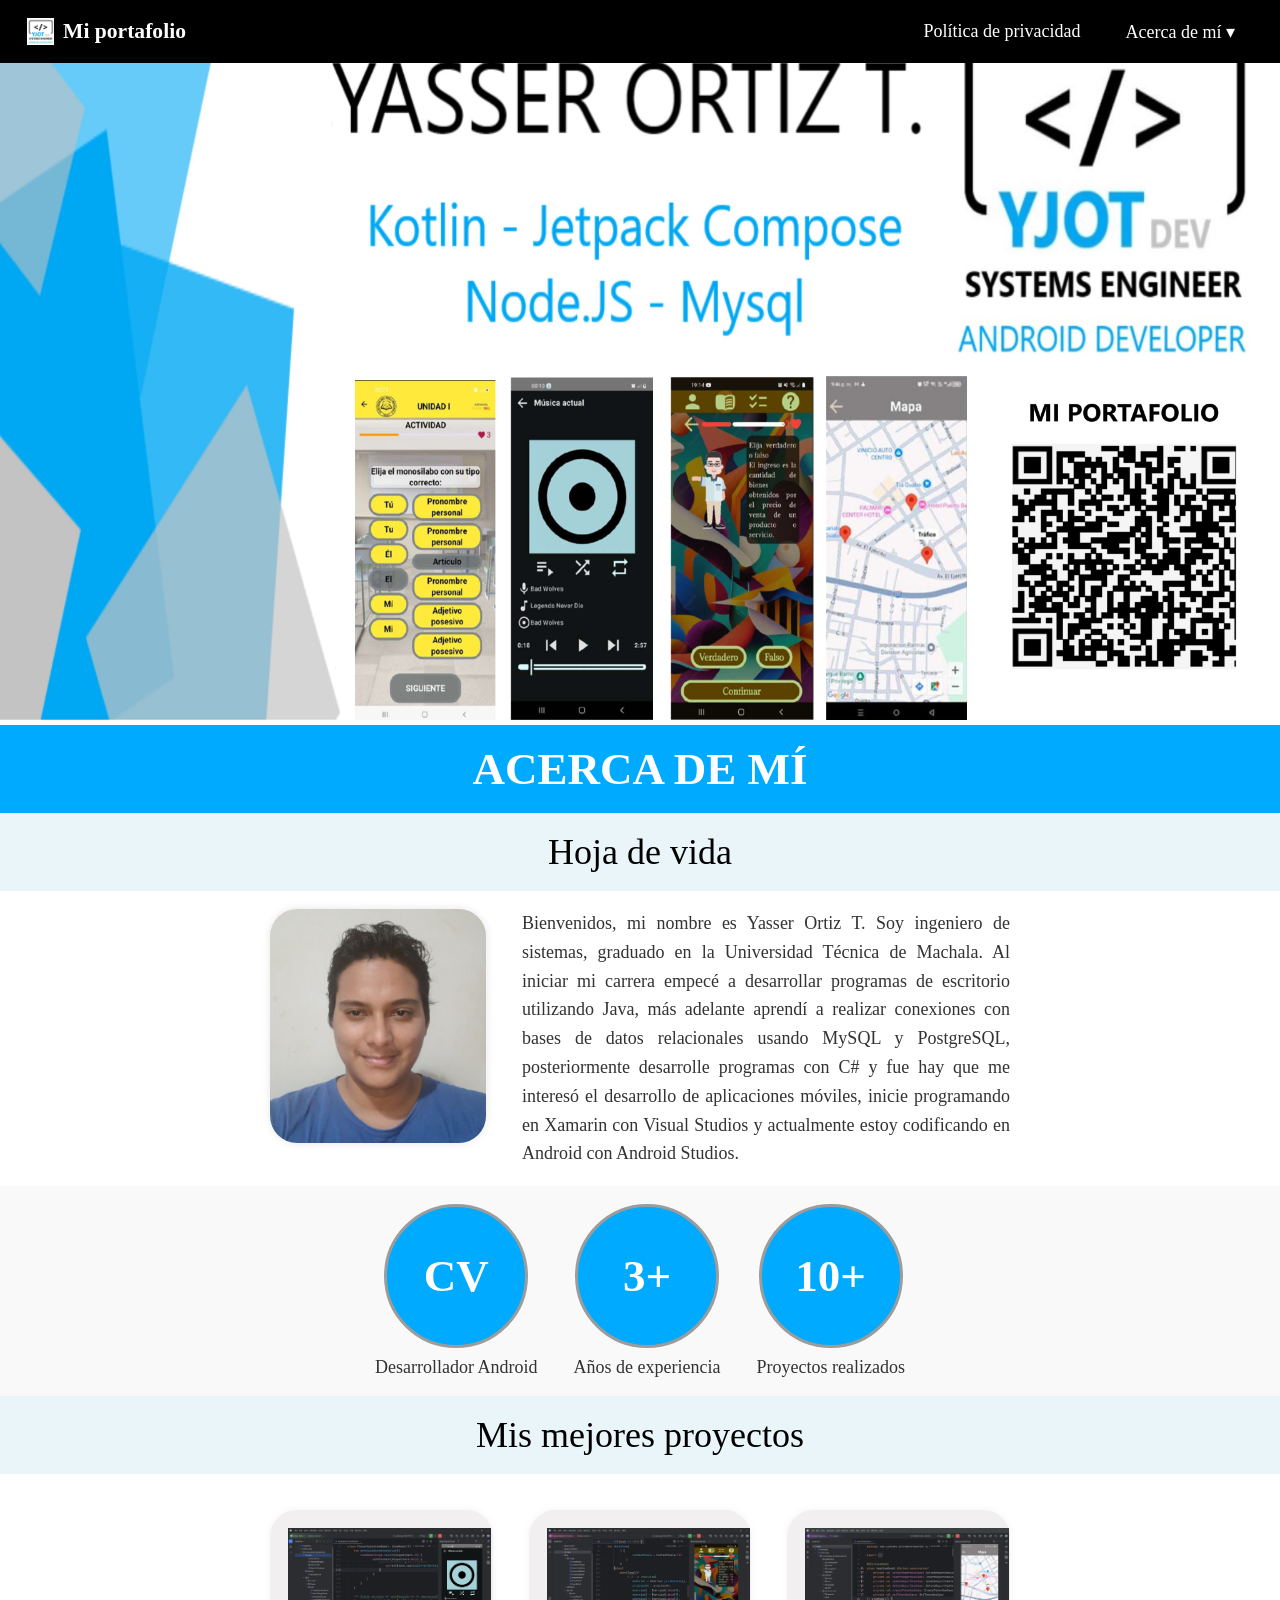
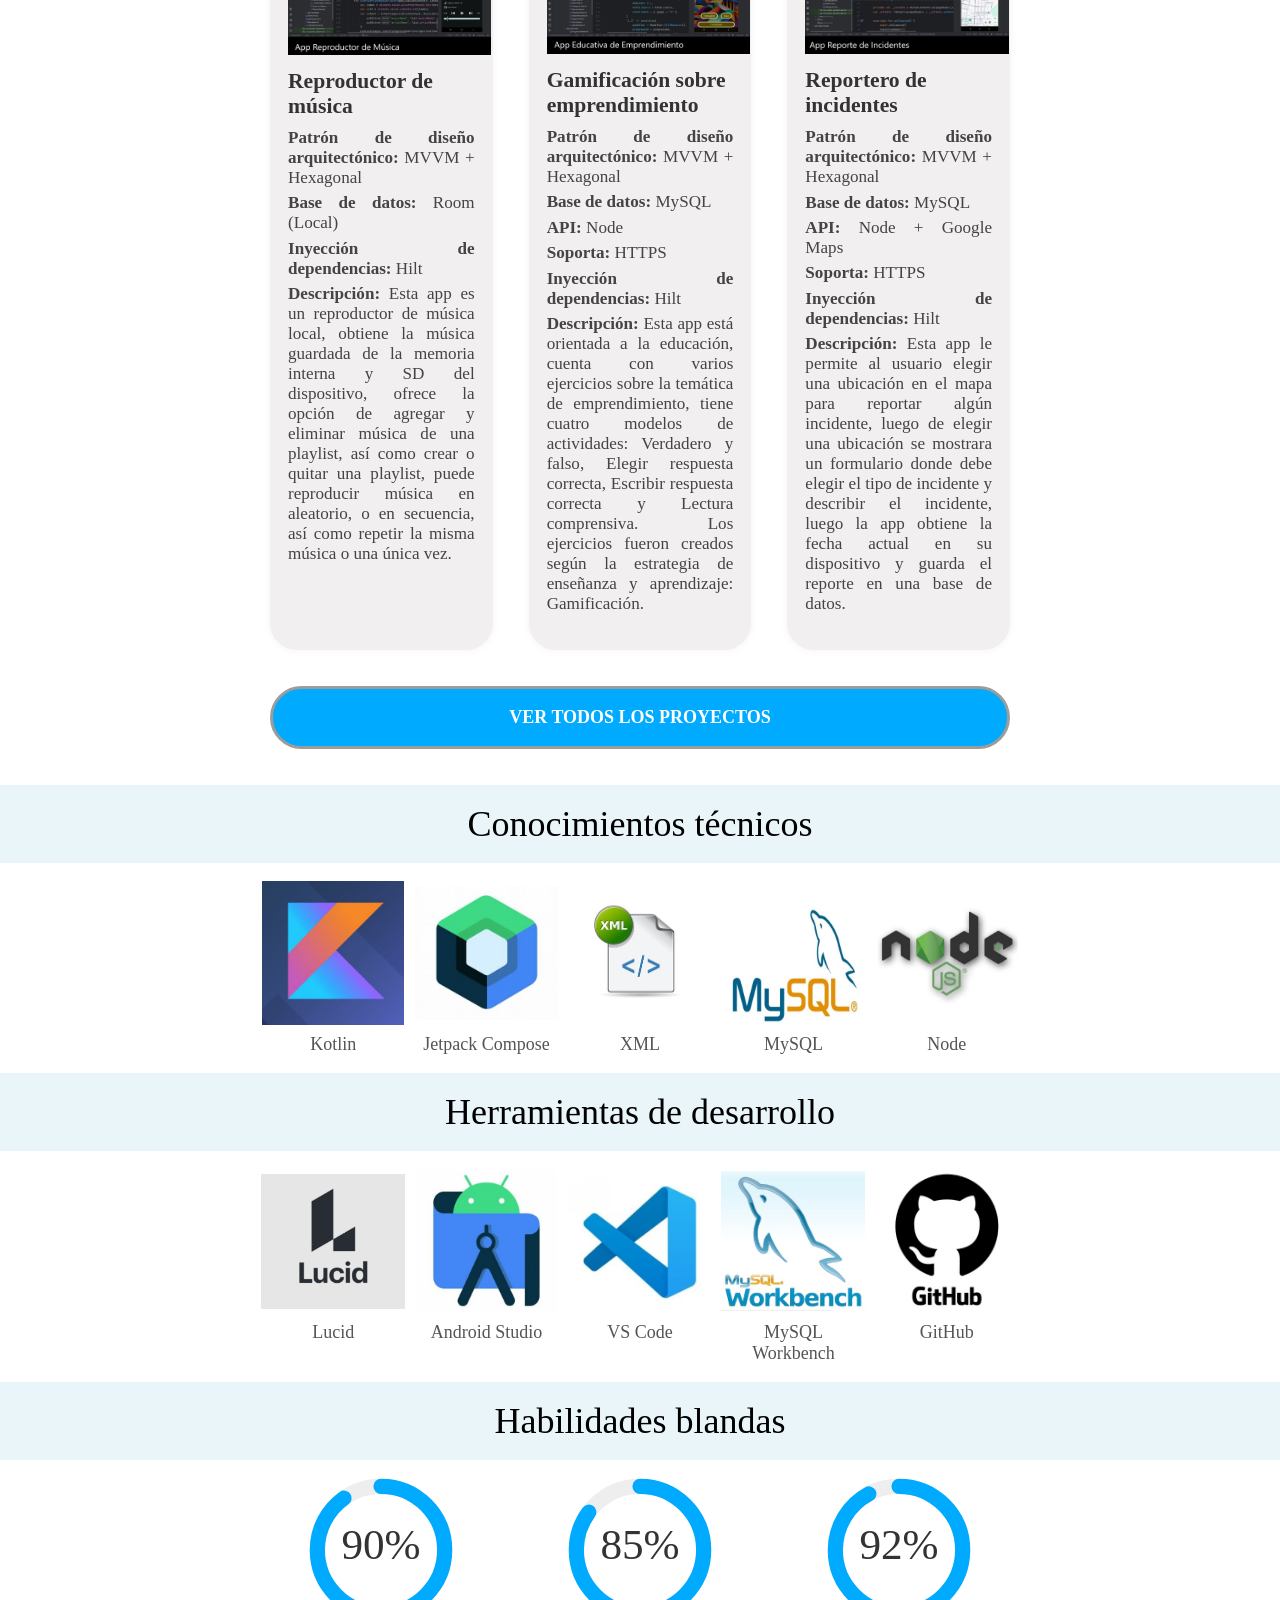
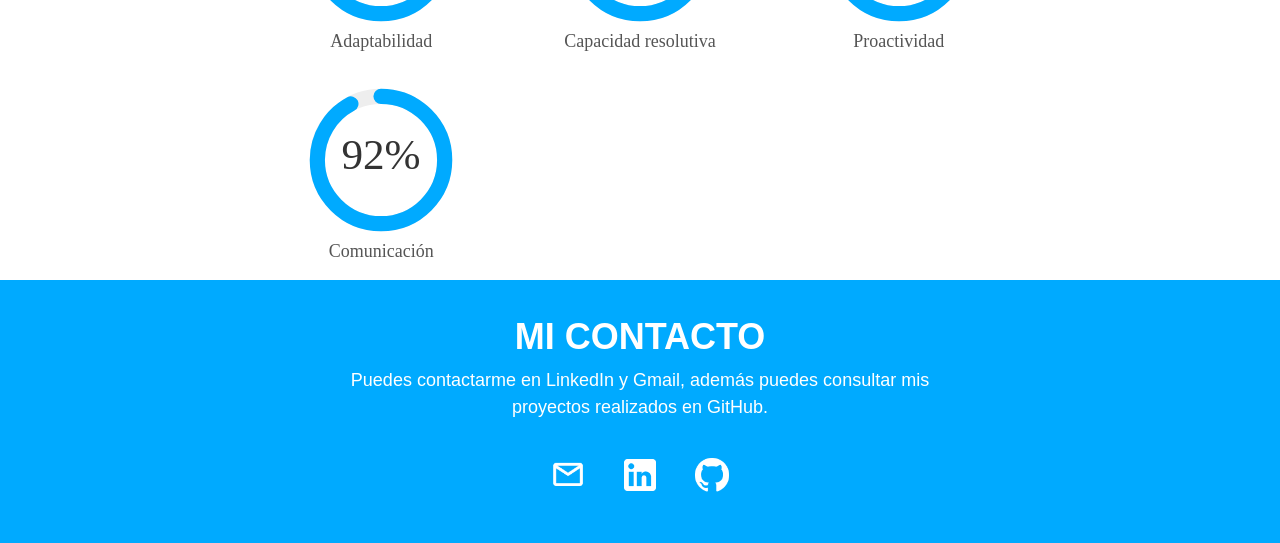
==== index.html @ 859056b4 "Mi sitio web" ====
<!DOCTYPE html>
<html lang="es">

<head>
  <meta charset="UTF-8">
  <meta name="viewport" content="width=device-width, initial-scale=1.0">
  <title>Mi portafolio | Yasser Ortiz J.</title>
  <link rel="stylesheet" href="style.css">
</head>

<body>
  <header class="main-header">
    <nav class="navbar">
      <div class="logo">
        <img src="assets/header-footer/logo.jpg" alt="Logo">
        <span>Mi portafolio</span>
      </div>

      <ul class="nav-links">
        <li><a href="privacidad.html">Política de privacidad</a></li>
        <li class="dropdown">
          <a href="#">Acerca de mí ▾</a>
          <ul class="dropdown-menu">
            <li><a href="index.html">Mi currículo</a></li>
            <li><a href="proyectos.html">Mis proyectos</a></li>
          </ul>
        </li>
      </ul>
    </nav>

    <div class="hero-image">
      <img src="assets/header-footer/portada.jpg" alt="Imagen de portada">
    </div>
  </header>

  <h2 class="titulo">ACERCA DE MÍ</h2>
  <p class="subtitulo">Hoja de vida</p>
  <section class="acerca-de-mi">
    <div class="perfil">
      <img class="foto-perfil" src="assets/acerca-de-mi/foto-yasser.jpg" alt="Foto de Yasser Ortiz T.">
      <p>
        Bienvenidos, mi nombre es Yasser Ortiz T. Soy ingeniero de sistemas, graduado en la Universidad Técnica de
        Machala.
        Al iniciar mi carrera empecé a desarrollar programas de escritorio utilizando Java, más adelante aprendí a
        realizar conexiones con bases de datos relacionales usando MySQL y PostgreSQL, posteriormente desarrolle
        programas con C# y fue hay que me interesó el desarrollo de aplicaciones móviles, inicie programando en Xamarin
        con Visual Studios y actualmente estoy codificando en Android con Android Studios.
      </p>
    </div>
  </section>
  
  <section class="estadisticas">
    <div class="item">
      <a class="icono clickable" href="assets/acerca-de-mi/cv-yjot-dev.pdf" target="_blank">CV</a>
      <p>Desarrollador Android</p>
    </div>
    <div class="item">
      <div class="icono">3+</div>
      <p>Años de experiencia</p>
    </div>
    <div class="item">
      <div class="icono">10+</div>
      <p>Proyectos realizados</p>
    </div>
  </section>

  <p class="subtitulo">Mis mejores proyectos</p>
  <section class="proyectos-destacados">
    <div class="proyectos-grid-1">
      <div class="proyecto">
        <a href="https://github.com/yjot-dev/Rep-PlayerMusic/tree/v5-test" target="_blank">
          <img class="proyectos-1-img" src="assets/mis-proyectos/Android6.jpg" alt="Reproductor de música">
        </a>
        <h3>Reproductor de música</h3>
        <ul>
          <li><strong>Patrón de diseño arquitectónico:</strong> MVVM + Hexagonal</li>
          <li><strong>Base de datos:</strong> Room (Local)</li>
          <li><strong>Inyección de dependencias:</strong> Hilt</li>
          <li><strong>Descripción:</strong> Esta app es un reproductor de música local, obtiene la música guardada de la
            memoria interna y SD del dispositivo, ofrece la opción de agregar y eliminar música de una playlist, así
            como crear o quitar una playlist, puede reproducir música en aleatorio, o en secuencia, así como repetir la
            misma música o una única vez.</li>
        </ul>
      </div>

      <div class="proyecto">
        <a href="https://github.com/yjot-dev/Rep-EMP/tree/v3-test" target="_blank">
          <img class="proyectos-1-img" src="assets/mis-proyectos/Android7.jpg" alt="Gamificación sobre emprendimiento">
        </a>
        <h3>Gamificación sobre emprendimiento</h3>
        <ul>
          <li><strong>Patrón de diseño arquitectónico:</strong> MVVM + Hexagonal</li>
          <li><strong>Base de datos:</strong> MySQL</li>
          <li><strong>API:</strong> Node</li>
          <li><strong>Soporta:</strong> HTTPS</li>
          <li><strong>Inyección de dependencias:</strong> Hilt</li>
          <li><strong>Descripción:</strong> Esta app está orientada a la educación, cuenta con varios ejercicios sobre
            la temática de emprendimiento, tiene cuatro modelos de actividades: Verdadero y falso, Elegir respuesta
            correcta, Escribir respuesta correcta y Lectura comprensiva. Los ejercicios fueron creados según la
            estrategia de enseñanza y aprendizaje: Gamificación.</li>
        </ul>
      </div>

      <div class="proyecto">
        <a href="https://github.com/yjot-dev/Rep-AccidentReporter/tree/v2-test" target="_blank">
          <img class="proyectos-1-img" src="assets/mis-proyectos/Android8.jpg" alt="Reportero de incidentes">
        </a>
        <h3>Reportero de incidentes</h3>
        <ul>
          <li><strong>Patrón de diseño arquitectónico:</strong> MVVM + Hexagonal</li>
          <li><strong>Base de datos:</strong> MySQL</li>
          <li><strong>API:</strong> Node + Google Maps</li>
          <li><strong>Soporta:</strong> HTTPS</li>
          <li><strong>Inyección de dependencias:</strong> Hilt</li>
          <li><strong>Descripción:</strong> Esta app le permite al usuario elegir una ubicación en el mapa para reportar
            algún incidente, luego de elegir una ubicación se mostrara un formulario donde debe elegir el tipo de
            incidente y describir el incidente, luego la app obtiene la fecha actual en su dispositivo y guarda el
            reporte en una base de datos.</li>
        </ul>
      </div>
    </div>

    <div class="ver-todos">
      <a href="proyectos.html" class="btn-proyectos clickable">VER TODOS LOS PROYECTOS</a>
    </div>
  </section>

  <p class="subtitulo">Conocimientos técnicos</p>
  <section class="skills-section">
    <div class="skills-grid">
      <div class="skill-item">
        <img src="assets/acerca-de-mi/kotlin.jpg" alt="Kotlin">
        <span>Kotlin</span>
      </div>
      <div class="skill-item">
        <img src="assets/acerca-de-mi/jetpack-compose.jpg" alt="Jetpack Compose">
        <span>Jetpack Compose</span>
      </div>
      <div class="skill-item">
        <img src="assets/acerca-de-mi/xml.jpg" alt="XML">
        <span>XML</span>
      </div>
      <div class="skill-item">
        <img src="assets/acerca-de-mi/mysql.jpg" alt="MySQL">
        <span>MySQL</span>
      </div>
      <div class="skill-item">
        <img src="assets/acerca-de-mi/nodejs.jpg" alt="Node">
        <span>Node</span>
      </div>
    </div>
  </section>

  <p class="subtitulo">Herramientas de desarrollo</p>
  <section class="skills-section">
    <div class="skills-grid">
      <div class="skill-item">
        <img src="assets/acerca-de-mi/lucid.jpg" alt="Lucid">
        <span>Lucid</span>
      </div>
      <div class="skill-item">
        <img src="assets/acerca-de-mi/android-studios.jpg" alt="Android Studio">
        <span>Android Studio</span>
      </div>
      <div class="skill-item">
        <img src="assets/acerca-de-mi/visual-studio-code.jpg" alt="Visual Studio Code">
        <span>VS Code</span>
      </div>
      <div class="skill-item">
        <img src="assets/acerca-de-mi/mysql-workbench.jpg" alt="MySQL Workbench">
        <span>MySQL Workbench</span>
      </div>
      <div class="skill-item">
        <img src="assets/acerca-de-mi/github.jpg" alt="GitHub">
        <span>GitHub</span>
      </div>
    </div>
  </section>

  <p class="subtitulo">Habilidades blandas</p>
  <section class="habilidades-blandas">
    <div class="charts-container">
      <div class="chart">
        <svg class="pie" viewBox="0 0 36 36">
          <path class="circle-bg" d="M18 2.0845 a 15.9155 15.9155 0 1 1 0 31.831 a 15.9155 15.9155 0 1 1 0 -31.831" />
          <path class="circle" stroke-dasharray="90, 10"
            d="M18 2.0845 a 15.9155 15.9155 0 1 1 0 31.831 a 15.9155 15.9155 0 1 1 0 -31.831" />
          <text x="18" y="20.35" class="percentage">90%</text>
        </svg>
        <p>Adaptabilidad</p>
      </div>

      <div class="chart">
        <svg class="pie" viewBox="0 0 36 36">
          <path class="circle-bg" d="M18 2.0845 a 15.9155 15.9155 0 1 1 0 31.831 a 15.9155 15.9155 0 1 1 0 -31.831" />
          <path class="circle" stroke-dasharray="85, 15"
            d="M18 2.0845 a 15.9155 15.9155 0 1 1 0 31.831 a 15.9155 15.9155 0 1 1 0 -31.831" />
          <text x="18" y="20.35" class="percentage">85%</text>
        </svg>
        <p>Capacidad resolutiva</p>
      </div>

      <div class="chart">
        <svg class="pie" viewBox="0 0 36 36">
          <path class="circle-bg" d="M18 2.0845 a 15.9155 15.9155 0 1 1 0 31.831 a 15.9155 15.9155 0 1 1 0 -31.831" />
          <path class="circle" stroke-dasharray="92, 8"
            d="M18 2.0845 a 15.9155 15.9155 0 1 1 0 31.831 a 15.9155 15.9155 0 1 1 0 -31.831" />
          <text x="18" y="20.35" class="percentage">92%</text>
        </svg>
        <p>Proactividad</p>
      </div>

      <div class="chart">
        <svg class="pie" viewBox="0 0 36 36">
          <path class="circle-bg" d="M18 2.0845 a 15.9155 15.9155 0 1 1 0 31.831 a 15.9155 15.9155 0 1 1 0 -31.831" />
          <path class="circle" stroke-dasharray="92, 8"
            d="M18 2.0845 a 15.9155 15.9155 0 1 1 0 31.831 a 15.9155 15.9155 0 1 1 0 -31.831" />
          <text x="18" y="20.35" class="percentage">92%</text>
        </svg>
        <p>Comunicación</p>
      </div>
    </div>
  </section>

  <footer class="footer">
    <h2>MI CONTACTO</h2>
    <p>Puedes contactarme en LinkedIn y Gmail, además puedes consultar mis proyectos realizados en GitHub.</p>
    <div class="footer-icons">
      <a href="mailto:2010guabo@gmail.com" aria-label="Correo">
        <img src="assets/header-footer/email.png" alt="Email">
      </a>
      <a href="https://ec.linkedin.com/in/yjot-dev" target="_blank" aria-label="LinkedIn">
        <img src="assets/header-footer/linkedin.png" alt="LinkedIn">
      </a>
      <a href="https://github.com/yjot-dev" target="_blank" aria-label="GitHub">
        <img src="assets/header-footer/github.png" alt="GitHub">
      </a>
    </div>
  </footer>
</body>

</html>
---- style.css ----
/* Limpieza general del navegador */
* {
  margin: 0;
  padding: 0;
  box-sizing: border-box;
}

html,
body {
  width: 100%;
  overflow-x: hidden;
}

/* Escala de tamaño de textos */
html {
  font-size: 18px;
}

/* Sitio web responsive */
@media (max-width: 768px) {
  .acerca-de-mi,
  .estadisticas,
  .proyectos-destacados,
  .skills-section,
  .habilidades-blandas,
  .aviso,
  .privacidad,
  .mis-proyectos {
    padding-left: 1rem;
    padding-right: 1rem;
  }
}

/* Encabezado */
.main-header {
  position: relative;
}

.navbar {
  position: fixed;
  top: 0;
  width: 100%;
  background-color: #000;
  color: white;
  display: flex;
  justify-content: space-between;
  align-items: center;
  padding: 1rem 1.5rem;
  z-index: 1000;
}

.logo {
  display: flex;
  align-items: center;
  gap: 0.5rem;
}

.logo img {
  width: 1.5rem;
  height: 1.5rem;
}

.logo span {
  font-size: 1.2rem;
  font-weight: bold;
}

.nav-links {
  list-style: none;
  display: flex;
  align-items: center;
  gap: 0.5rem;
}

.nav-links a {
  font-size: 1rem;
  position: relative;
  padding: 1rem;
  color: white;
  text-decoration: none;
}

.nav-links a:hover {
  background-color: #494949;
}

/* Menu desplegable hacia abajo */
.dropdown {
  position: relative;
}

.dropdown-menu {
  display: none;
  position: absolute;
  top: 160%;
  right: 0;
  background-color: #000;
  list-style: none;
  padding: 0.5rem 0rem;
  min-width: 10rem;
}

.dropdown-menu li a {
  display: block;
  padding: 0.5rem 1rem;
  color: white;
  text-decoration: none;
}

.dropdown:hover .dropdown-menu {
  display: block;
}

/* Imagen de portada */
.hero-image img {
  width: 100%;
  height: auto;
}

/* Titulos del sitio web */
.titulo {
  text-align: center;
  font-size: 2.5rem;
  color: white;
  background-color: #00aaff;
  padding: 1rem 0rem;
}

/* Subtitulos del sitio web */
.subtitulo {
  text-align: center;
  font-size: 2rem;
  color: black;
  background-color: #eaf5fa;
  padding: 1rem 0rem;
}

/* Pagina index (Mi curriculo) */
.acerca-de-mi {
  padding: 1rem 15rem;
  background-color: #ffffff;
  color: #333;
  margin: auto;
}

.perfil {
  display: flex;
  flex-direction: row;
  align-items: flex-start;
  gap: 2rem;
  flex-wrap: wrap;
}

.foto-perfil {
  width: 12rem;
  height: auto;
  border-radius: 1.5rem;
  box-shadow: 0 0 0.5rem rgba(0, 0, 0, 0.1);
}

.perfil p {
  flex: 1;
  font-size: 1rem;
  line-height: 1.6;
  text-align: justify;
}

.estadisticas {
  display: flex;
  justify-content: center;
  gap: 2rem;
  padding: 1rem 15rem;
  background-color: #f9f9f9;
  flex-wrap: wrap;
  text-align: center;
}

.item {
  display: flex;
  flex-direction: column;
  align-items: center;
}

.icono {
  width: 8rem;
  height: 8rem;
  background-color: #00aaff;
  color: white;
  font-size: 2.5rem;
  font-weight: bold;
  border-radius: 50%;
  display: flex;
  justify-content: center;
  align-items: center;
  margin-bottom: 0.5rem;
  text-decoration: none;
  border: 0.2rem solid #9c9c9c;
}

.icono:hover {
  transform: scale(1.05);
}

.icono.clickable {
  cursor: pointer;
  transition: background-color 0.3s ease;
}

.icono.clickable:hover {
  background-color: #048bcf;
}

.item p {
  font-size: 1rem;
  color: #333;
}

.proyectos-destacados {
  padding: 2rem 15rem;
  background-color: #ffffff;
  margin: auto;
}

.proyectos-grid-1 {
  display: grid;
  grid-template-columns: repeat(auto-fit, minmax(12rem, 1fr));
  gap: 2rem;
}

.proyectos-1-img {
  width: 11.3rem;
  height: auto;
  object-fit: contain;
  margin-bottom: 0.5rem;
}

.ver-todos {
  text-align: center;
  margin-top: 2rem;
}

.btn-proyectos {
  padding: 1rem 1.5rem;
  background-color: #00aaff;
  color: white;
  font-size: 1rem;
  font-weight: bold;
  border-radius: 6rem;
  display: flex;
  justify-content: center;
  align-items: center;
  text-decoration: none;
  border: 0.2rem solid #9c9c9c;
}

.btn-proyectos:hover {
  transform: scale(1.05);
}

.btn-proyectos.clickable {
  cursor: pointer;
  transition: background-color 0.3s ease;
}

.btn-proyectos.clickable:hover {
  background-color: #048bcf;
}

.skills-section {
  padding: 1rem 15rem;
  margin: auto;
  text-align: center;
}

.skills-grid {
  display: grid;
  grid-template-columns: repeat(auto-fit, minmax(6rem, 1fr));
  gap: 1.5rem;
  justify-items: center;
}

.skill-item {
  display: flex;
  flex-direction: column;
  align-items: center;
  transition: transform 0.3s ease;
}

.skill-item img {
  width: 8rem;
  height: 8rem;
  object-fit: contain;
  margin-bottom: 0.5rem;
}

.skill-item span {
  font-size: 1rem;
  color: #555;
}

.skill-item:hover {
  transform: scale(1.05);
}

.habilidades-blandas {
  padding: 1rem 15rem;
  text-align: center;
  margin: auto;
}

.charts-container {
  display: grid;
  grid-template-columns: repeat(auto-fit, minmax(9rem, 1fr));
  gap: 2rem;
  justify-items: center;
}

.chart {
  display: flex;
  flex-direction: column;
  align-items: center;
}

.pie {
  width: 8rem;
  height: 8rem;
}

.pie:hover {
  transform: scale(1.05);
}

.circle-bg {
  fill: none;
  stroke: #eee;
  stroke-width: 3.8;
}

.circle {
  fill: none;
  stroke: #00aaff;
  stroke-width: 3.8;
  stroke-linecap: round;
  transition: stroke-dasharray 0.6s ease;
}

.percentage {
  font-size: 0.6rem;
  text-anchor: middle;
  fill: #333;
}

.chart p {
  margin-top: 0.5rem;
  font-size: 1rem;
  color: #555;
}

/* Pagina privacidad (Politica de privacidad) */
.aviso {
  background-color: #eaf5fa;
  padding: 1rem 15rem;
  margin: auto;
  color: black;
}

.aviso p {
  text-align: justify;
  line-height: 1.5;
}

.privacidad {
  background-color: #ffffff;
  padding-left: 15rem;
  padding-right: 15rem;
  padding-bottom: 1rem;
  margin: auto;
  color: black;
}

.privacidad h3 {
  margin-top: 1.5rem;
  font-size: 1.2rem;
}

.privacidad p {
  margin-bottom: 1rem;
}

.privacidad ul {
  list-style: disc;
  padding-left: 1.5rem;
  margin-bottom: 1rem;
}

.privacidad .p .li {
  line-height: 1.5;
  text-align: justify;
}

/* Pagina proyectos (Mis proyectos) */
.mis-proyectos {
  padding: 1rem 15rem;
  background-color: #ffffff;
  margin: auto;
  text-align: center;
}

.proyectos-grid-2 {
  display: grid;
  grid-template-columns: repeat(auto-fit, minmax(15rem, 1fr));
  gap: 2rem;
}

.proyecto {
  background-color: #f1efef;
  padding: 1rem;
  border-radius: 1.5rem;
  box-shadow: 0 0 0.5rem rgba(0, 0, 0, 0.05);
  text-align: left;
}

.proyecto h3 {
  font-size: 1.2rem;
  margin-bottom: 0.5rem;
  color: #333;
}

.proyecto ul {
  list-style: none;
  padding-left: 0;
  margin-bottom: 1rem;
}

.proyecto li {
  font-size: 0.95rem;
  margin-bottom: 0.3rem;
  color: #444;
  text-align: justify;
}

.proyectos-2-img {
  width: 18.9rem;
  height: auto;
  object-fit: contain;
  margin-bottom: 0.5rem;
}

/* Pie de pagina */
.footer {
  background-color: #00aaff;
  color: white;
  text-align: center;
  padding: 2rem 0rem;
  font-family: 'Arial', sans-serif;
}

.footer h2 {
  font-size: 2rem;
  margin-bottom: 0.5rem;
}

.footer p {
  font-size: 1rem;
  max-width: 36rem;
  margin: 0 auto 1.5rem;
  line-height: 1.5;
}

.footer-icons {
  display: flex;
  justify-content: center;
  gap: 1rem;
}

.footer-icons a img {
  width: 3rem;
  height: 3rem;
  transition: transform 0.3s ease;
}

.footer-icons a:hover img {
  transform: scale(1.1);
}
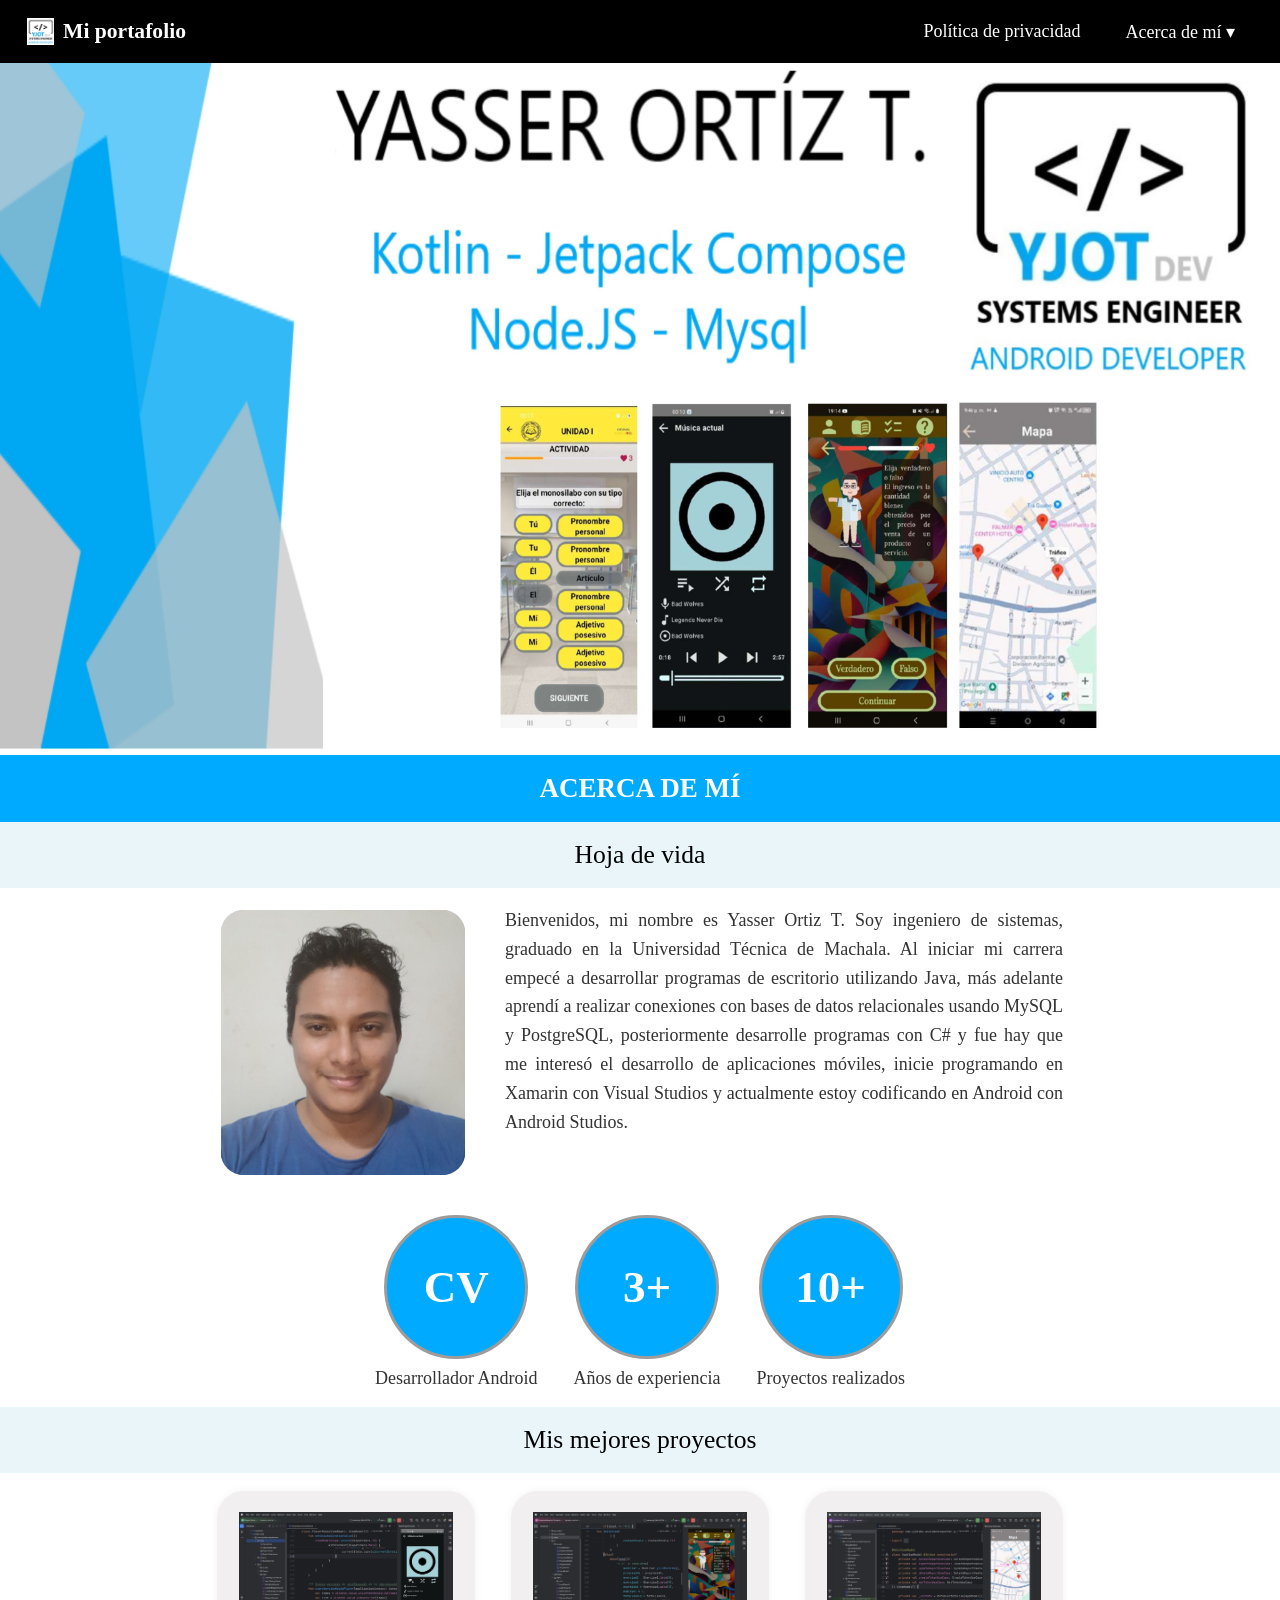
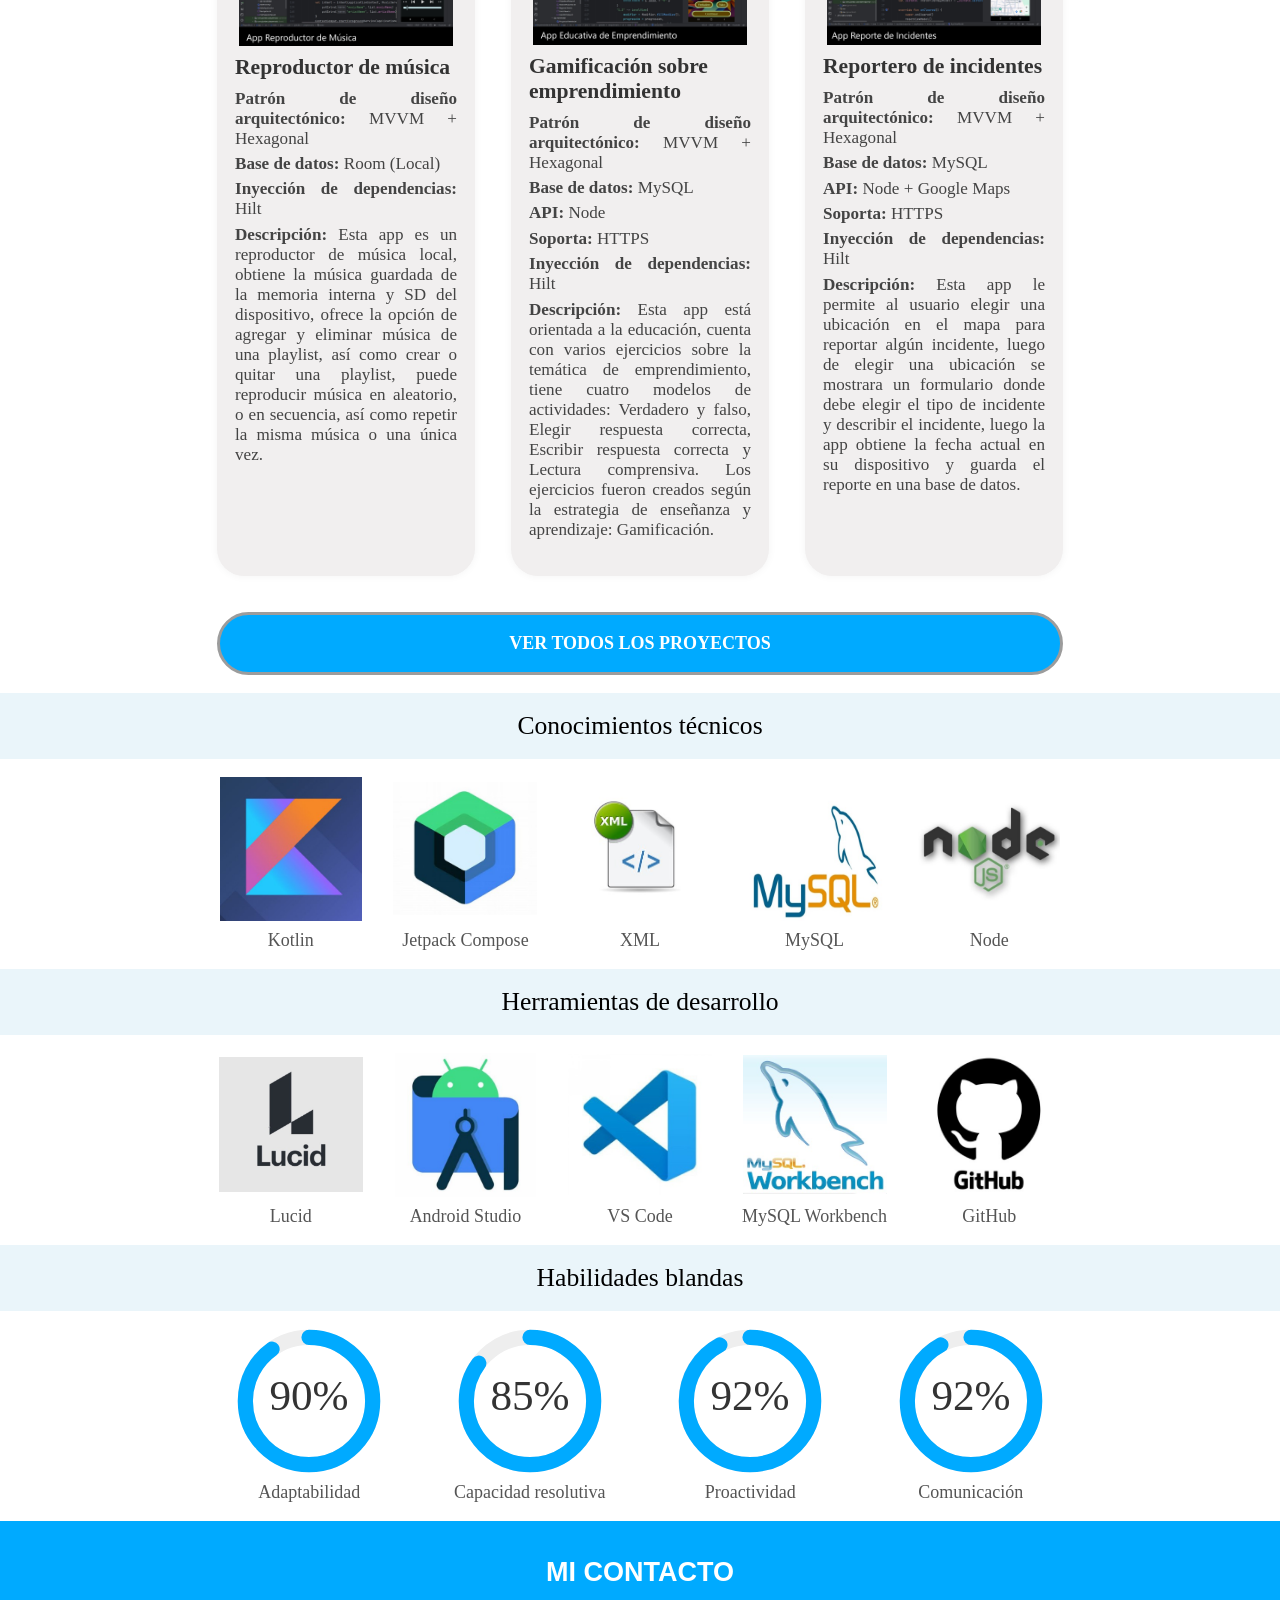
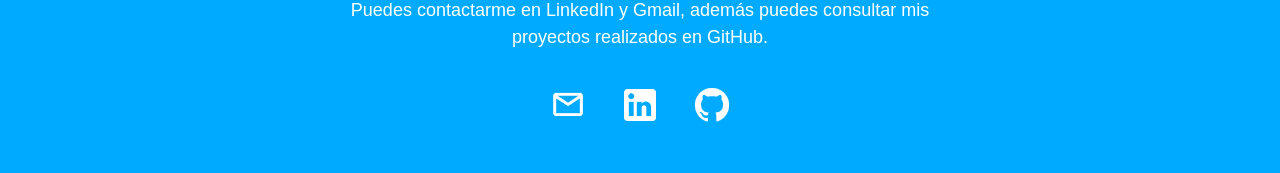
==== commit 7f3a8bed: "Update Responsive El sitio web se ve bien en pantallas grandes y pequeñas." ====
--- a/index.html
+++ b/index.html
@@ -28,7 +28,7 @@
       </ul>
     </nav>
 
-    <div class="hero-image">
+    <div class="portada">
       <img src="assets/header-footer/portada.jpg" alt="Imagen de portada">
     </div>
   </header>
--- a/style.css
+++ b/style.css
@@ -16,18 +16,66 @@
   font-size: 18px;
 }
 
-/* Sitio web responsive */
-@media (max-width: 768px) {
-  .acerca-de-mi,
-  .estadisticas,
-  .proyectos-destacados,
-  .skills-section,
-  .habilidades-blandas,
-  .aviso,
-  .privacidad,
-  .mis-proyectos {
-    padding-left: 1rem;
-    padding-right: 1rem;
+/* Menu desplegable pantallas pequeñas */
+@media (max-width: 509px) {
+  .navbar {
+    flex-direction: column;
+    align-items: flex-start;
+    padding: 0rem;
+  }
+  
+  .logo {
+    flex-direction: column;
+    align-items: center;
+    gap: 0.25rem;
+    margin-bottom: 0.5rem;
+  }
+
+  .logo img {
+    width: 2rem;
+    height: 2rem;
+  }
+
+  .logo span {
+    font-size: 1rem;
+    text-align: center;
+  }
+
+  .nav-links {
+    flex-direction: column;
+    width: 100%;
+    gap: 0;
+  }
+
+  .nav-links li {
+    width: 100%;
+  }
+
+  .nav-links a {
+    display: block;
+    width: 100%;
+    padding: 0.2rem 0.75rem;
+    font-size: 0.7rem;
+  }
+
+  .dropdown-menu {
+    position: static;
+    top: 0;
+    left: 0;
+    margin-top: -0.8rem;
+    background-color: black;
+    width: 100%;
+    padding: 0;
+    z-index: 10;
+  }
+
+  .dropdown-menu li a {
+    padding: 0.2rem 0.75rem;
+    font-size: 0.7rem;
+  }
+
+  .portada img {
+    padding-top: 4rem;
   }
 }
 
@@ -40,7 +88,7 @@
   position: fixed;
   top: 0;
   width: 100%;
-  background-color: #000;
+  background-color: black;
   color: white;
   display: flex;
   justify-content: space-between;
@@ -73,7 +121,7 @@
 }
 
 .nav-links a {
-  font-size: 1rem;
+  font-size: clamp(0.8rem, 2vw, 1rem);
   position: relative;
   padding: 1rem;
   color: white;
@@ -84,7 +132,7 @@
   background-color: #494949;
 }
 
-/* Menu desplegable hacia abajo */
+/* Menu desplegable pantallas grandes */
 .dropdown {
   position: relative;
 }
@@ -94,7 +142,7 @@
   position: absolute;
   top: 160%;
   right: 0;
-  background-color: #000;
+  background-color: black;
   list-style: none;
   padding: 0.5rem 0rem;
   min-width: 10rem;
@@ -102,6 +150,7 @@
 
 .dropdown-menu li a {
   display: block;
+  font-size: clamp(0.8rem, 2vw, 1rem);
   padding: 0.5rem 1rem;
   color: white;
   text-decoration: none;
@@ -112,7 +161,7 @@
 }
 
 /* Imagen de portada */
-.hero-image img {
+.portada img {
   width: 100%;
   height: auto;
 }
@@ -120,27 +169,31 @@
 /* Titulos del sitio web */
 .titulo {
   text-align: center;
-  font-size: 2.5rem;
+  font-size: clamp(1.5rem, 2vw, 2.5rem);
   color: white;
   background-color: #00aaff;
-  padding: 1rem 0rem;
+  padding: 1rem;
 }
 
 /* Subtitulos del sitio web */
 .subtitulo {
   text-align: center;
-  font-size: 2rem;
+  font-size: clamp(1.3rem, 2vw, 2.3rem);
   color: black;
   background-color: #eaf5fa;
-  padding: 1rem 0rem;
+  padding: 1rem;
 }
 
 /* Pagina index (Mi curriculo) */
 .acerca-de-mi {
-  padding: 1rem 15rem;
   background-color: #ffffff;
   color: #333;
-  margin: auto;
+  padding: 1rem 1.5rem;
+  /* Espaciado lateral moderado */
+  max-width: 50rem;
+  /* Limita el ancho en pantallas grandes */
+  margin: 0 auto;
+  /* Centra horizontalmente */
 }
 
 .perfil {
@@ -152,10 +205,13 @@
 }
 
 .foto-perfil {
-  width: 12rem;
+  padding: 0.2rem;
+  width: 100%;
   height: auto;
+  max-width: 14rem;
+  margin: 0 auto;
+  object-fit: contain;
   border-radius: 1.5rem;
-  box-shadow: 0 0 0.5rem rgba(0, 0, 0, 0.1);
 }
 
 .perfil p {
@@ -169,8 +225,13 @@
   display: flex;
   justify-content: center;
   gap: 2rem;
-  padding: 1rem 15rem;
-  background-color: #f9f9f9;
+  padding: 1rem 1.5rem;
+  /* Espaciado lateral moderado */
+  max-width: 50rem;
+  /* Limita el ancho en pantallas grandes */
+  margin: 0 auto;
+  /* Centra horizontalmente */
+  background-color: #ffffff;
   flex-wrap: wrap;
   text-align: center;
 }
@@ -216,9 +277,13 @@
 }
 
 .proyectos-destacados {
-  padding: 2rem 15rem;
+  padding: 1rem 1.5rem;
+  /* Espaciado lateral moderado */
+  max-width: 50rem;
+  /* Limita el ancho en pantallas grandes */
+  margin: 0 auto;
+  /* Centra horizontalmente */
   background-color: #ffffff;
-  margin: auto;
 }
 
 .proyectos-grid-1 {
@@ -228,10 +293,12 @@
 }
 
 .proyectos-1-img {
-  width: 11.3rem;
+  padding: 0.2rem;
+  width: 100%;
   height: auto;
+  max-width: 13rem;
+  margin: 0 auto;
   object-fit: contain;
-  margin-bottom: 0.5rem;
 }
 
 .ver-todos {
@@ -267,8 +334,12 @@
 }
 
 .skills-section {
-  padding: 1rem 15rem;
-  margin: auto;
+  padding: 1rem 1.5rem;
+  /* Espaciado lateral moderado */
+  max-width: 50rem;
+  /* Limita el ancho en pantallas grandes */
+  margin: 0 auto;
+  /* Centra horizontalmente */
   text-align: center;
 }
 
@@ -303,9 +374,13 @@
 }
 
 .habilidades-blandas {
-  padding: 1rem 15rem;
-  text-align: center;
-  margin: auto;
+  padding: 1rem 1.5rem;
+  /* Espaciado lateral moderado */
+  max-width: 50rem;
+  /* Limita el ancho en pantallas grandes */
+  margin: 0 auto;
+  /* Centra horizontalmente */
+  text-align: center;
 }
 
 .charts-container {
@@ -358,23 +433,35 @@
 
 /* Pagina privacidad (Politica de privacidad) */
 .aviso {
+  padding: 1rem 0rem;
+  width: 100%;
   background-color: #eaf5fa;
-  padding: 1rem 15rem;
-  margin: auto;
   color: black;
 }
 
 .aviso p {
+  padding: 0rem 1.5rem;
+  /* Espaciado lateral moderado */
+  max-width: 50rem;
+  /* Limita el ancho en pantallas grandes */
+  margin: 0 auto;
+  /* Centra horizontalmente */
   text-align: justify;
   line-height: 1.5;
 }
 
 .privacidad {
+  padding-left: 1.5rem;
+  /* Espaciado lateral moderado */
+  padding-right: 1.5rem;
+  /* Espaciado lateral moderado */
+  padding-bottom: 1rem;
+  /* Espaciado lateral moderado */
+  max-width: 50rem;
+  /* Limita el ancho en pantallas grandes */
+  margin: 0 auto;
+  /* Centra horizontalmente */
   background-color: #ffffff;
-  padding-left: 15rem;
-  padding-right: 15rem;
-  padding-bottom: 1rem;
-  margin: auto;
   color: black;
 }
 
@@ -400,9 +487,13 @@
 
 /* Pagina proyectos (Mis proyectos) */
 .mis-proyectos {
-  padding: 1rem 15rem;
+  padding: 1rem 1.5rem;
+  /* Espaciado lateral moderado */
+  max-width: 50rem;
+  /* Limita el ancho en pantallas grandes */
+  margin: 0 auto;
+  /* Centra horizontalmente */
   background-color: #ffffff;
-  margin: auto;
   text-align: center;
 }
 
@@ -440,10 +531,12 @@
 }
 
 .proyectos-2-img {
-  width: 18.9rem;
+  padding: 0.2rem;
+  width: 100%;
   height: auto;
+  max-width: 21rem;
+  margin: 0 auto;
   object-fit: contain;
-  margin-bottom: 0.5rem;
 }
 
 /* Pie de pagina */
@@ -456,12 +549,12 @@
 }
 
 .footer h2 {
-  font-size: 2rem;
+  font-size: clamp(1.5rem, 2vw, 2.5rem);
   margin-bottom: 0.5rem;
 }
 
 .footer p {
-  font-size: 1rem;
+  font-size: clamp(0.8rem, 2vw, 1rem);
   max-width: 36rem;
   margin: 0 auto 1.5rem;
   line-height: 1.5;
